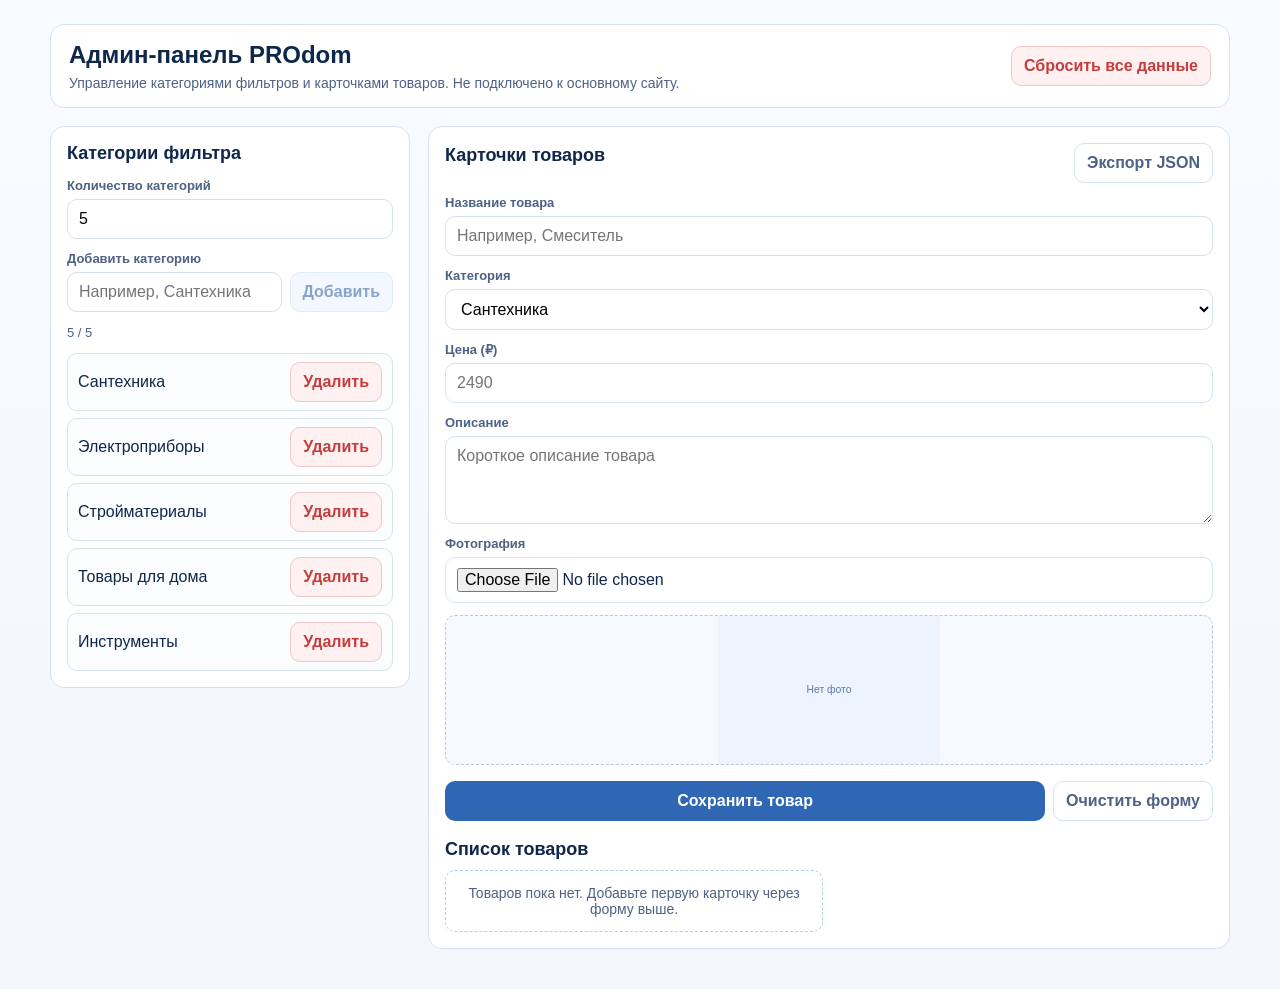
==== admin/admin.html @ e21e1221 "finish" ====
<!DOCTYPE html>
<html lang="ru">
<head>
  <meta charset="UTF-8">
  <meta name="viewport" content="width=device-width, initial-scale=1.0">
  <title>PROdom Admin</title>
  <style>
    :root {
      --bg: #f3f7fb;
      --panel: #ffffff;
      --ink: #0f274b;
      --muted: #4d6285;
      --line: #d7e2f0;
      --brand: #2f67b5;
      --brand-soft: #e8f1ff;
      --danger: #c43d3d;
      --ok: #2d8755;
      --radius: 14px;
    }

    * {
      box-sizing: border-box;
    }

    body {
      margin: 0;
      font-family: "Inter", "Segoe UI", Tahoma, sans-serif;
      background: linear-gradient(180deg, #f8fbff 0%, var(--bg) 100%);
      color: var(--ink);
    }

    .wrap {
      width: min(1180px, 94vw);
      margin: 24px auto 40px;
    }

    .topbar {
      background: var(--panel);
      border: 1px solid var(--line);
      border-radius: var(--radius);
      padding: 16px 18px;
      display: flex;
      justify-content: space-between;
      align-items: center;
      gap: 16px;
      margin-bottom: 18px;
    }

    .title {
      margin: 0;
      font-size: 24px;
      line-height: 1.15;
    }

    .subtitle {
      margin: 6px 0 0;
      color: var(--muted);
      font-size: 14px;
    }

    .layout {
      display: grid;
      grid-template-columns: 360px 1fr;
      gap: 18px;
      align-items: start;
    }

    .panel {
      background: var(--panel);
      border: 1px solid var(--line);
      border-radius: var(--radius);
      padding: 16px;
    }

    .panel h2 {
      margin: 0 0 14px;
      font-size: 18px;
    }

    .field {
      display: grid;
      gap: 6px;
      margin-bottom: 12px;
    }

    label {
      color: var(--muted);
      font-size: 13px;
      font-weight: 600;
    }

    input,
    textarea,
    select,
    button {
      font: inherit;
    }

    input,
    textarea,
    select {
      width: 100%;
      border: 1px solid var(--line);
      border-radius: 10px;
      padding: 10px 11px;
      background: #fff;
    }

    textarea {
      min-height: 88px;
      resize: vertical;
    }

    .row {
      display: grid;
      grid-template-columns: 1fr auto;
      gap: 8px;
    }

    .btn {
      border: 1px solid transparent;
      border-radius: 10px;
      padding: 10px 12px;
      cursor: pointer;
      font-weight: 600;
      background: #fff;
      color: var(--ink);
    }

    .btn-brand {
      background: var(--brand);
      color: #fff;
    }

    .btn-soft {
      background: var(--brand-soft);
      border-color: #bfd6f7;
      color: #154b95;
    }

    .btn-danger {
      background: #fff1f1;
      border-color: #efc7c7;
      color: var(--danger);
    }

    .btn-ghost {
      border-color: var(--line);
      color: var(--muted);
    }

    .btn:disabled {
      opacity: 0.5;
      cursor: not-allowed;
    }

    .category-list {
      list-style: none;
      padding: 0;
      margin: 12px 0 0;
      display: grid;
      gap: 7px;
    }

    .category-item {
      border: 1px solid var(--line);
      border-radius: 10px;
      padding: 8px 10px;
      display: flex;
      align-items: center;
      justify-content: space-between;
      gap: 8px;
      background: #fcfdff;
    }

    .muted {
      color: var(--muted);
      font-size: 13px;
    }

    .status {
      margin-top: 10px;
      font-size: 13px;
      padding: 8px 10px;
      border-radius: 8px;
      display: none;
    }

    .status.show {
      display: block;
    }

    .status.ok {
      background: #e9f8ef;
      color: var(--ok);
      border: 1px solid #bde7ca;
    }

    .status.warn {
      background: #fff8e9;
      color: #9b6b0d;
      border: 1px solid #f3e2b8;
    }

    .products-head {
      display: flex;
      justify-content: space-between;
      align-items: center;
      gap: 10px;
      margin-bottom: 12px;
      flex-wrap: wrap;
    }

    .products-grid {
      display: grid;
      grid-template-columns: repeat(2, minmax(220px, 1fr));
      gap: 12px;
    }

    .card {
      border: 1px solid var(--line);
      border-radius: 12px;
      padding: 10px;
      background: #fff;
      display: grid;
      gap: 8px;
    }

    .thumb {
      width: 100%;
      height: 160px;
      object-fit: cover;
      border-radius: 8px;
      border: 1px solid var(--line);
      background: #f0f4fa;
    }

    .meta h3 {
      margin: 0;
      font-size: 16px;
    }

    .meta p {
      margin: 4px 0 0;
      color: var(--muted);
      font-size: 13px;
    }

    .meta .price {
      color: var(--ink);
      font-weight: 700;
      margin-top: 5px;
    }

    .chip {
      display: inline-flex;
      align-items: center;
      padding: 3px 8px;
      border-radius: 999px;
      background: var(--brand-soft);
      color: #2157a7;
      border: 1px solid #bfd6f7;
      font-size: 12px;
      font-weight: 600;
    }

    .card-actions {
      display: flex;
      gap: 8px;
    }

    .preview {
      width: 100%;
      height: 150px;
      border: 1px dashed #b4c7e3;
      border-radius: 10px;
      object-fit: contain;
      background: #f6f9ff;
    }

    .empty {
      border: 1px dashed #b9cbe7;
      border-radius: 10px;
      padding: 14px;
      text-align: center;
      color: var(--muted);
      font-size: 14px;
    }

    @media (max-width: 980px) {
      .layout {
        grid-template-columns: 1fr;
      }

      .products-grid {
        grid-template-columns: 1fr;
      }
    }
  </style>
</head>
<body>
  <div class="wrap">
    <section class="topbar">
      <div>
        <h1 class="title">Админ-панель PROdom</h1>
        <p class="subtitle">Управление категориями фильтров и карточками товаров. Не подключено к основному сайту.</p>
      </div>
      <button id="reset-all" class="btn btn-danger" type="button">Сбросить все данные</button>
    </section>

    <main class="layout">
      <section class="panel">
        <h2>Категории фильтра</h2>
        <div class="field">
          <label for="category-limit">Количество категорий</label>
          <input id="category-limit" type="number" min="1" max="50" value="5">
        </div>

        <div class="field">
          <label for="new-category">Добавить категорию</label>
          <div class="row">
            <input id="new-category" type="text" placeholder="Например, Сантехника">
            <button id="add-category" class="btn btn-soft" type="button">Добавить</button>
          </div>
        </div>

        <p id="category-counter" class="muted">0 / 0</p>
        <ul id="category-list" class="category-list"></ul>

        <div id="category-status" class="status"></div>
      </section>

      <section class="panel">
        <div class="products-head">
          <h2>Карточки товаров</h2>
          <button id="export-data" class="btn btn-ghost" type="button">Экспорт JSON</button>
        </div>

        <form id="product-form" novalidate>
          <input id="product-id" type="hidden">

          <div class="field">
            <label for="product-name">Название товара</label>
            <input id="product-name" type="text" required placeholder="Например, Смеситель">
          </div>

          <div class="field">
            <label for="product-category">Категория</label>
            <select id="product-category" required></select>
          </div>

          <div class="field">
            <label for="product-price">Цена (₽)</label>
            <input id="product-price" type="number" min="0" step="1" required placeholder="2490">
          </div>

          <div class="field">
            <label for="product-description">Описание</label>
            <textarea id="product-description" placeholder="Короткое описание товара"></textarea>
          </div>

          <div class="field">
            <label for="product-photo">Фотография</label>
            <input id="product-photo" type="file" accept="image/*">
          </div>

          <img id="photo-preview" class="preview" alt="Предпросмотр фото">

          <div class="row" style="margin-top:12px;">
            <button id="save-product" class="btn btn-brand" type="submit">Сохранить товар</button>
            <button id="cancel-edit" class="btn btn-ghost" type="button">Очистить форму</button>
          </div>
        </form>

        <div id="product-status" class="status"></div>

        <div style="margin-top:18px;">
          <h2 style="margin-bottom:10px;">Список товаров</h2>
          <div id="products-grid" class="products-grid"></div>
        </div>
      </section>
    </main>
  </div>

  <script>
    (function () {
      const STORAGE_KEY = "prodom_admin_v1";
      const FALLBACK_IMAGE =
        "data:image/svg+xml;charset=UTF-8," +
        encodeURIComponent('<svg xmlns="http://www.w3.org/2000/svg" width="600" height="400"><rect width="100%" height="100%" fill="#eef4ff"/><text x="50%" y="50%" dominant-baseline="middle" text-anchor="middle" fill="#5f78a4" font-family="Arial" font-size="28">Нет фото</text></svg>');

      const state = loadState();

      const categoryLimitInput = document.getElementById("category-limit");
      const newCategoryInput = document.getElementById("new-category");
      const addCategoryBtn = document.getElementById("add-category");
      const categoryCounter = document.getElementById("category-counter");
      const categoryList = document.getElementById("category-list");
      const categoryStatus = document.getElementById("category-status");

      const productForm = document.getElementById("product-form");
      const productIdInput = document.getElementById("product-id");
      const productNameInput = document.getElementById("product-name");
      const productCategorySelect = document.getElementById("product-category");
      const productPriceInput = document.getElementById("product-price");
      const productDescriptionInput = document.getElementById("product-description");
      const productPhotoInput = document.getElementById("product-photo");
      const photoPreview = document.getElementById("photo-preview");
      const cancelEditBtn = document.getElementById("cancel-edit");
      const productStatus = document.getElementById("product-status");
      const productsGrid = document.getElementById("products-grid");

      const resetAllBtn = document.getElementById("reset-all");
      const exportBtn = document.getElementById("export-data");

      let pendingPhotoData = "";

      init();

      function init() {
        bindEvents();
        renderAll();
      }

      function bindEvents() {
        categoryLimitInput.addEventListener("change", onCategoryLimitChange);
        addCategoryBtn.addEventListener("click", onAddCategory);

        productPhotoInput.addEventListener("change", onPhotoChange);
        productForm.addEventListener("submit", onSaveProduct);
        cancelEditBtn.addEventListener("click", resetProductForm);
        productsGrid.addEventListener("click", onProductsGridClick);

        resetAllBtn.addEventListener("click", onResetAll);
        exportBtn.addEventListener("click", onExport);
      }

      function renderAll() {
        renderCategories();
        renderCategorySelect();
        renderProducts();
        photoPreview.src = FALLBACK_IMAGE;
      }

      function onCategoryLimitChange() {
        const raw = Number(categoryLimitInput.value);
        const nextLimit = clamp(Math.trunc(raw || 0), 1, 50);

        if (nextLimit < state.categories.length) {
          const dropCount = state.categories.length - nextLimit;
          const confirmed = window.confirm(
            `Лимит меньше текущего количества категорий. Удалить последние ${dropCount} категорий?`
          );
          if (!confirmed) {
            categoryLimitInput.value = String(state.categoryLimit);
            return;
          }
          state.categories = state.categories.slice(0, nextLimit);
        }

        state.categoryLimit = nextLimit;
        saveState();
        renderCategories();
        renderCategorySelect();
        showStatus(categoryStatus, "ok", "Лимит категорий обновлен.");
      }

      function onAddCategory() {
        const title = normalizeCategoryTitle(newCategoryInput.value);
        if (!title) {
          showStatus(categoryStatus, "warn", "Введите название категории.");
          return;
        }

        if (state.categories.length >= state.categoryLimit) {
          showStatus(categoryStatus, "warn", "Достигнут лимит категорий.");
          return;
        }

        if (state.categories.some((item) => item.toLowerCase() === title.toLowerCase())) {
          showStatus(categoryStatus, "warn", "Такая категория уже есть.");
          return;
        }

        state.categories.push(title);
        newCategoryInput.value = "";
        saveState();
        renderCategories();
        renderCategorySelect();
        showStatus(categoryStatus, "ok", "Категория добавлена.");
      }

      function onRemoveCategory(categoryName) {
        const usedByProducts = state.products.some((product) => product.category === categoryName);
        if (usedByProducts) {
          showStatus(categoryStatus, "warn", "Нельзя удалить категорию: она используется в товарах.");
          return;
        }

        state.categories = state.categories.filter((name) => name !== categoryName);
        saveState();
        renderCategories();
        renderCategorySelect();
        showStatus(categoryStatus, "ok", "Категория удалена.");
      }

      async function onPhotoChange() {
        const file = productPhotoInput.files && productPhotoInput.files[0];
        if (!file) {
          pendingPhotoData = "";
          photoPreview.src = FALLBACK_IMAGE;
          return;
        }

        try {
          pendingPhotoData = await fileToDataUrl(file);
          photoPreview.src = pendingPhotoData;
        } catch {
          pendingPhotoData = "";
          photoPreview.src = FALLBACK_IMAGE;
          showStatus(productStatus, "warn", "Не удалось прочитать изображение.");
        }
      }

      async function onSaveProduct(event) {
        event.preventDefault();

        if (!state.categories.length) {
          showStatus(productStatus, "warn", "Сначала добавьте хотя бы одну категорию.");
          return;
        }

        const id = String(productIdInput.value || "").trim();
        const name = String(productNameInput.value || "").trim();
        const category = String(productCategorySelect.value || "").trim();
        const price = Math.max(0, Number(productPriceInput.value || 0));
        const description = String(productDescriptionInput.value || "").trim();

        if (!name || !category || !Number.isFinite(price)) {
          showStatus(productStatus, "warn", "Заполните обязательные поля товара.");
          return;
        }

        let photo = pendingPhotoData;
        if (!photo && id) {
          const current = state.products.find((item) => item.id === id);
          photo = current ? current.photo : "";
        }

        const product = {
          id: id || makeId(),
          name,
          category,
          price: Math.round(price),
          description,
          photo: photo || ""
        };

        const index = state.products.findIndex((item) => item.id === product.id);
        if (index >= 0) {
          state.products[index] = product;
          showStatus(productStatus, "ok", "Товар обновлен.");
        } else {
          state.products.unshift(product);
          showStatus(productStatus, "ok", "Товар добавлен.");
        }

        saveState();
        renderProducts();
        resetProductForm();
      }

      function onProductsGridClick(event) {
        const target = event.target;
        if (!(target instanceof HTMLElement)) return;

        const actionBtn = target.closest("button[data-action]");
        if (!actionBtn) return;

        const id = String(actionBtn.dataset.id || "");
        const action = String(actionBtn.dataset.action || "");
        if (!id || !action) return;

        if (action === "edit") {
          startEdit(id);
        }

        if (action === "delete") {
          const ok = window.confirm("Удалить товар?");
          if (!ok) return;
          state.products = state.products.filter((item) => item.id !== id);
          saveState();
          renderProducts();
          showStatus(productStatus, "ok", "Товар удален.");
        }
      }

      function startEdit(id) {
        const product = state.products.find((item) => item.id === id);
        if (!product) return;

        productIdInput.value = product.id;
        productNameInput.value = product.name;
        productCategorySelect.value = product.category;
        productPriceInput.value = String(product.price);
        productDescriptionInput.value = product.description || "";
        pendingPhotoData = product.photo || "";
        photoPreview.src = pendingPhotoData || FALLBACK_IMAGE;
        productPhotoInput.value = "";
        window.scrollTo({ top: 0, behavior: "smooth" });
      }

      function resetProductForm() {
        productForm.reset();
        productIdInput.value = "";
        pendingPhotoData = "";
        photoPreview.src = FALLBACK_IMAGE;
      }

      function renderCategories() {
        categoryLimitInput.value = String(state.categoryLimit);
        categoryCounter.textContent = `${state.categories.length} / ${state.categoryLimit}`;
        addCategoryBtn.disabled = state.categories.length >= state.categoryLimit;

        categoryList.innerHTML = "";
        if (!state.categories.length) {
          const empty = document.createElement("li");
          empty.className = "empty";
          empty.textContent = "Категории еще не добавлены.";
          categoryList.appendChild(empty);
          return;
        }

        state.categories.forEach((name) => {
          const li = document.createElement("li");
          li.className = "category-item";
          li.innerHTML = `
            <span>${escapeHtml(name)}</span>
            <button class="btn btn-danger" type="button" data-remove-category="${escapeHtml(name)}">Удалить</button>
          `;
          categoryList.appendChild(li);
        });

        categoryList.querySelectorAll("button[data-remove-category]").forEach((btn) => {
          btn.addEventListener("click", () => onRemoveCategory(btn.dataset.removeCategory || ""));
        });
      }

      function renderCategorySelect() {
        const prev = productCategorySelect.value;
        productCategorySelect.innerHTML = "";

        if (!state.categories.length) {
          const option = document.createElement("option");
          option.value = "";
          option.textContent = "Сначала добавьте категорию";
          productCategorySelect.appendChild(option);
          return;
        }

        state.categories.forEach((name) => {
          const option = document.createElement("option");
          option.value = name;
          option.textContent = name;
          productCategorySelect.appendChild(option);
        });

        if (state.categories.includes(prev)) {
          productCategorySelect.value = prev;
        }
      }

      function renderProducts() {
        productsGrid.innerHTML = "";

        if (!state.products.length) {
          const empty = document.createElement("div");
          empty.className = "empty";
          empty.textContent = "Товаров пока нет. Добавьте первую карточку через форму выше.";
          productsGrid.appendChild(empty);
          return;
        }

        state.products.forEach((product) => {
          const card = document.createElement("article");
          card.className = "card";
          card.innerHTML = `
            <img class="thumb" src="${product.photo || FALLBACK_IMAGE}" alt="${escapeHtml(product.name)}">
            <div class="meta">
              <h3>${escapeHtml(product.name)}</h3>
              <span class="chip">${escapeHtml(product.category)}</span>
              <p class="price">${formatPrice(product.price)}</p>
              <p>${escapeHtml(product.description || "Без описания")}</p>
            </div>
            <div class="card-actions">
              <button class="btn btn-soft" type="button" data-action="edit" data-id="${product.id}">Редактировать</button>
              <button class="btn btn-danger" type="button" data-action="delete" data-id="${product.id}">Удалить</button>
            </div>
          `;
          productsGrid.appendChild(card);
        });
      }

      function onResetAll() {
        const ok = window.confirm("Удалить все категории и товары?");
        if (!ok) return;

        localStorage.removeItem(STORAGE_KEY);
        const fresh = makeDefaultState();
        state.categoryLimit = fresh.categoryLimit;
        state.categories = fresh.categories;
        state.products = fresh.products;
        resetProductForm();
        saveState();
        renderAll();
        showStatus(categoryStatus, "ok", "Данные сброшены.");
        showStatus(productStatus, "ok", "Данные сброшены.");
      }

      function onExport() {
        const blob = new Blob([JSON.stringify(state, null, 2)], { type: "application/json" });
        const url = URL.createObjectURL(blob);
        const a = document.createElement("a");
        a.href = url;
        a.download = "prodom-admin-data.json";
        document.body.appendChild(a);
        a.click();
        a.remove();
        URL.revokeObjectURL(url);
      }

      function showStatus(node, type, text) {
        node.className = `status show ${type}`;
        node.textContent = text;
        window.clearTimeout(node._hideTimer);
        node._hideTimer = window.setTimeout(() => {
          node.className = "status";
        }, 2600);
      }

      function saveState() {
        localStorage.setItem(STORAGE_KEY, JSON.stringify(state));
      }

      function loadState() {
        const fallback = makeDefaultState();
        try {
          const raw = localStorage.getItem(STORAGE_KEY);
          if (!raw) return fallback;
          const parsed = JSON.parse(raw);

          const categories = Array.isArray(parsed.categories)
            ? parsed.categories.map((value) => normalizeCategoryTitle(value)).filter(Boolean)
            : fallback.categories;
          const categoryLimit = clamp(Number(parsed.categoryLimit) || 0, 1, 50);
          const products = Array.isArray(parsed.products)
            ? parsed.products
                .filter((item) => item && typeof item === "object")
                .map((item) => ({
                  id: String(item.id || makeId()),
                  name: String(item.name || "").trim(),
                  category: String(item.category || "").trim(),
                  price: Math.max(0, Number(item.price) || 0),
                  description: String(item.description || "").trim(),
                  photo: String(item.photo || "")
                }))
                .filter((item) => item.name && item.category)
            : fallback.products;

          return {
            categoryLimit,
            categories: categories.slice(0, categoryLimit),
            products
          };
        } catch {
          return fallback;
        }
      }

      function makeDefaultState() {
        return {
          categoryLimit: 5,
          categories: ["Сантехника", "Электроприборы", "Стройматериалы", "Товары для дома", "Инструменты"],
          products: []
        };
      }

      function normalizeCategoryTitle(value) {
        const text = String(value || "").trim().replace(/\s+/g, " ");
        if (!text) return "";
        return text.charAt(0).toUpperCase() + text.slice(1);
      }

      function escapeHtml(value) {
        return String(value || "")
          .replace(/&/g, "&amp;")
          .replace(/</g, "&lt;")
          .replace(/>/g, "&gt;")
          .replace(/"/g, "&quot;")
          .replace(/'/g, "&#039;");
      }

      function clamp(value, min, max) {
        return Math.min(max, Math.max(min, value));
      }

      function makeId() {
        return `p_${Date.now()}_${Math.floor(Math.random() * 100000)}`;
      }

      function formatPrice(price) {
        return `${new Intl.NumberFormat("ru-RU").format(Math.round(Number(price) || 0))} ₽`;
      }

      function fileToDataUrl(file) {
        return new Promise((resolve, reject) => {
          const reader = new FileReader();
          reader.onload = () => resolve(String(reader.result || ""));
          reader.onerror = reject;
          reader.readAsDataURL(file);
        });
      }
    })();
  </script>
</body>
</html>
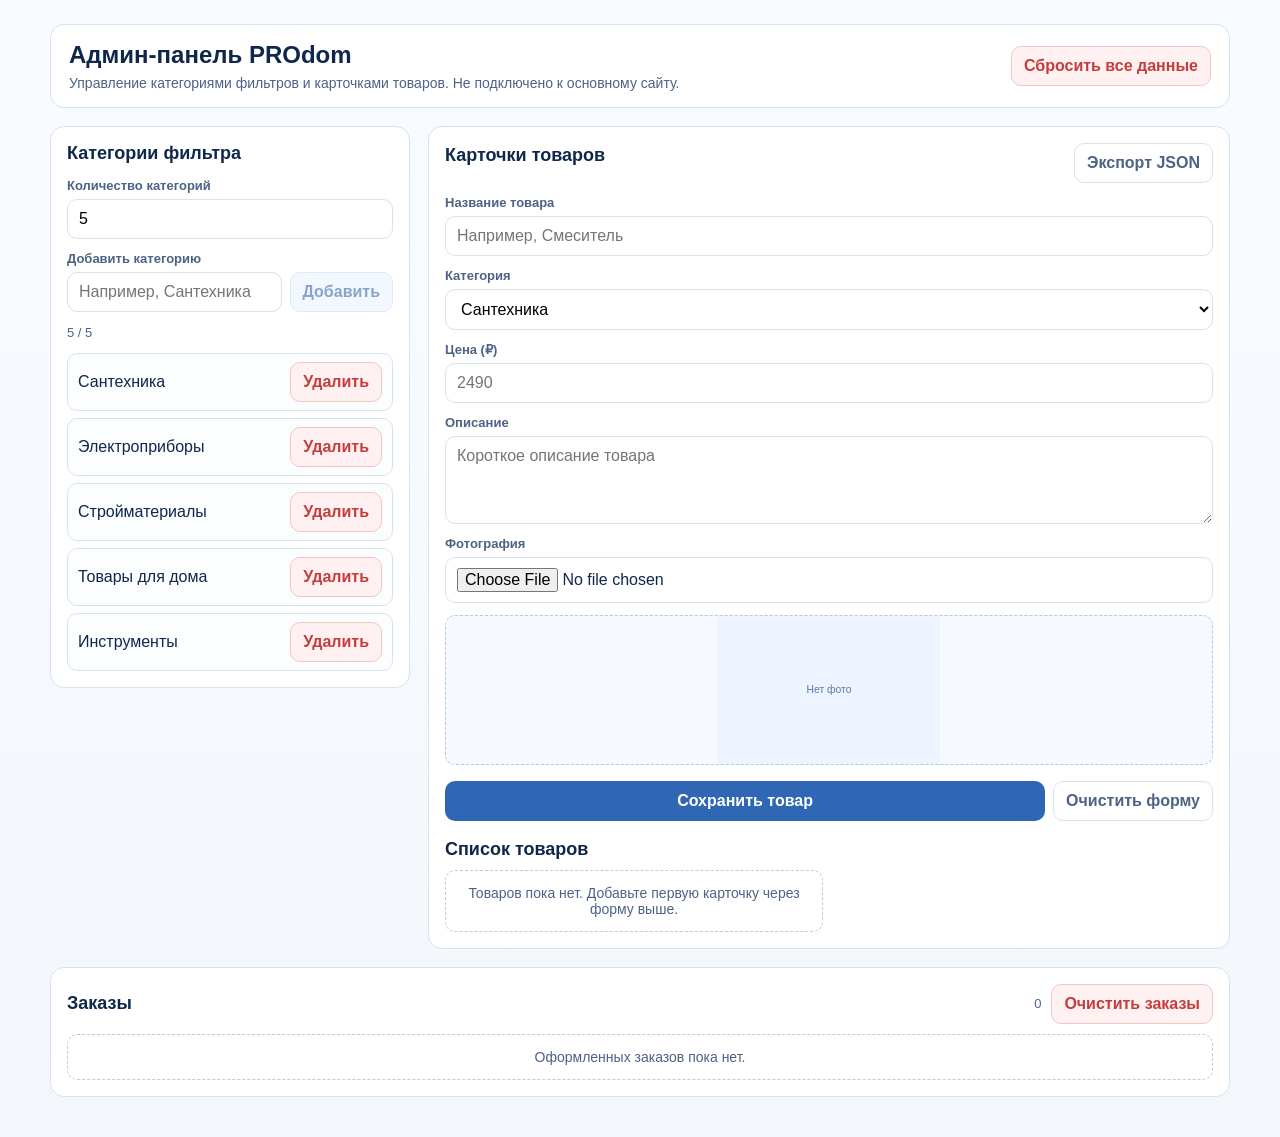
==== commit a65aa4a0: "profile" ====
--- a/admin/admin.html
+++ b/admin/admin.html
@@ -287,6 +287,59 @@
       font-size: 14px;
     }
 
+    .orders-head {
+      display: flex;
+      justify-content: space-between;
+      align-items: center;
+      gap: 10px;
+      margin-bottom: 10px;
+      flex-wrap: wrap;
+    }
+
+    .orders-list {
+      display: grid;
+      gap: 10px;
+    }
+
+    .order-card {
+      border: 1px solid var(--line);
+      border-radius: 12px;
+      padding: 12px;
+      background: #fff;
+      display: grid;
+      gap: 8px;
+    }
+
+    .order-card-top {
+      display: flex;
+      justify-content: space-between;
+      align-items: center;
+      gap: 12px;
+      flex-wrap: wrap;
+    }
+
+    .order-card-title {
+      margin: 0;
+      font-size: 15px;
+    }
+
+    .order-card-meta {
+      margin: 0;
+      color: var(--muted);
+      font-size: 13px;
+      display: grid;
+      gap: 3px;
+    }
+
+    .order-items {
+      margin: 0;
+      padding-left: 18px;
+      color: var(--muted);
+      font-size: 13px;
+      display: grid;
+      gap: 4px;
+    }
+
     @media (max-width: 980px) {
       .layout {
         grid-template-columns: 1fr;
@@ -379,12 +432,24 @@
           <div id="products-grid" class="products-grid"></div>
         </div>
       </section>
+
+      <section class="panel" style="grid-column: 1 / -1;">
+        <div class="orders-head">
+          <h2 style="margin:0;">Заказы</h2>
+          <div style="display:flex; align-items:center; gap:10px;">
+            <span id="orders-count" class="muted">0</span>
+            <button id="clear-orders" class="btn btn-danger" type="button">Очистить заказы</button>
+          </div>
+        </div>
+        <div id="orders-list" class="orders-list"></div>
+      </section>
     </main>
   </div>
 
   <script>
     (function () {
       const STORAGE_KEY = "prodom_admin_v1";
+      const ORDER_STORAGE_KEY = "prodom_orders_v1";
       const FALLBACK_IMAGE =
         "data:image/svg+xml;charset=UTF-8," +
         encodeURIComponent('<svg xmlns="http://www.w3.org/2000/svg" width="600" height="400"><rect width="100%" height="100%" fill="#eef4ff"/><text x="50%" y="50%" dominant-baseline="middle" text-anchor="middle" fill="#5f78a4" font-family="Arial" font-size="28">Нет фото</text></svg>');
@@ -412,6 +477,9 @@
 
       const resetAllBtn = document.getElementById("reset-all");
       const exportBtn = document.getElementById("export-data");
+      const ordersList = document.getElementById("orders-list");
+      const ordersCount = document.getElementById("orders-count");
+      const clearOrdersBtn = document.getElementById("clear-orders");
 
       let pendingPhotoData = "";
 
@@ -433,12 +501,14 @@
 
         resetAllBtn.addEventListener("click", onResetAll);
         exportBtn.addEventListener("click", onExport);
+        clearOrdersBtn.addEventListener("click", onClearOrders);
       }
 
       function renderAll() {
         renderCategories();
         renderCategorySelect();
         renderProducts();
+        renderOrders();
         photoPreview.src = FALLBACK_IMAGE;
       }
 
@@ -530,11 +600,11 @@
           return;
         }
 
-        const id = String(productIdInput.value || "").trim();
-        const name = String(productNameInput.value || "").trim();
+        const id = sanitizeId(productIdInput.value || "");
+        const name = sanitizePlainText(productNameInput.value || "", 120);
         const category = String(productCategorySelect.value || "").trim();
         const price = Math.max(0, Number(productPriceInput.value || 0));
-        const description = String(productDescriptionInput.value || "").trim();
+        const description = sanitizePlainText(productDescriptionInput.value || "", 400);
 
         if (!name || !category || !Number.isFinite(price)) {
           showStatus(productStatus, "warn", "Заполните обязательные поля товара.");
@@ -729,6 +799,69 @@
         URL.revokeObjectURL(url);
       }
 
+      function onClearOrders() {
+        const ok = window.confirm("Удалить все оформленные заказы?");
+        if (!ok) return;
+
+        localStorage.removeItem(ORDER_STORAGE_KEY);
+        renderOrders();
+        showStatus(productStatus, "ok", "Список заказов очищен.");
+      }
+
+      function renderOrders() {
+        if (!ordersList || !ordersCount) return;
+
+        const orders = readOrders();
+        ordersCount.textContent = `${orders.length}`;
+        ordersList.innerHTML = "";
+
+        if (!orders.length) {
+          const empty = document.createElement("div");
+          empty.className = "empty";
+          empty.textContent = "Оформленных заказов пока нет.";
+          ordersList.appendChild(empty);
+          return;
+        }
+
+        orders.forEach((order) => {
+          const card = document.createElement("article");
+          card.className = "order-card";
+
+          const title = String(order?.id || "Без номера");
+          const createdAt = formatDate(order?.createdAt);
+          const customerName = String(order?.customer?.fullName || "Без имени");
+          const customerEmail = String(order?.customer?.email || "—");
+          const customerPhone = String(order?.customer?.phone || "—");
+          const total = formatPrice(order?.total || 0);
+          const items = Array.isArray(order?.items) ? order.items : [];
+
+          const itemLines = items
+            .map((item) => {
+              const name = escapeHtml(item?.name || "Товар");
+              const qty = Math.max(1, Number(item?.quantity) || 1);
+              const lineTotal = formatPrice(item?.total || (Number(item?.price) || 0) * qty);
+              return `<li>${name} x ${qty} — ${lineTotal}</li>`;
+            })
+            .join("");
+
+          card.innerHTML = `
+            <div class="order-card-top">
+              <h3 class="order-card-title">Заказ ${escapeHtml(title)}</h3>
+              <span class="chip">${escapeHtml(total)}</span>
+            </div>
+            <p class="order-card-meta">
+              <span>Дата: ${escapeHtml(createdAt)}</span>
+              <span>Покупатель: ${escapeHtml(customerName)}</span>
+              <span>Email: ${escapeHtml(customerEmail)}</span>
+              <span>Телефон: ${escapeHtml(customerPhone)}</span>
+            </p>
+            <ol class="order-items">${itemLines || "<li>Состав заказа недоступен</li>"}</ol>
+          `;
+
+          ordersList.appendChild(card);
+        });
+      }
+
       function showStatus(node, type, text) {
         node.className = `status show ${type}`;
         node.textContent = text;
@@ -740,6 +873,16 @@
 
       function saveState() {
         localStorage.setItem(STORAGE_KEY, JSON.stringify(state));
+      }
+
+      function readOrders() {
+        try {
+          const raw = localStorage.getItem(ORDER_STORAGE_KEY);
+          const parsed = raw ? JSON.parse(raw) : [];
+          return Array.isArray(parsed) ? parsed : [];
+        } catch {
+          return [];
+        }
       }
 
       function loadState() {
@@ -757,11 +900,11 @@
             ? parsed.products
                 .filter((item) => item && typeof item === "object")
                 .map((item) => ({
-                  id: String(item.id || makeId()),
-                  name: String(item.name || "").trim(),
+                  id: sanitizeId(item.id || makeId()),
+                  name: sanitizePlainText(item.name || "", 120),
                   category: String(item.category || "").trim(),
                   price: Math.max(0, Number(item.price) || 0),
-                  description: String(item.description || "").trim(),
+                  description: sanitizePlainText(item.description || "", 400),
                   photo: String(item.photo || "")
                 }))
                 .filter((item) => item.name && item.category)
@@ -791,6 +934,20 @@
         return text.charAt(0).toUpperCase() + text.slice(1);
       }
 
+      function sanitizePlainText(value, maxLength) {
+        const limit = Math.max(1, Number(maxLength) || 300);
+        return String(value || "")
+          .replace(/[\u0000-\u001F\u007F]/g, " ")
+          .replace(/\s+/g, " ")
+          .trim()
+          .slice(0, limit);
+      }
+
+      function sanitizeId(value) {
+        const text = String(value || "").toLowerCase().replace(/[^a-z0-9_-]/g, "");
+        return text || makeId();
+      }
+
       function escapeHtml(value) {
         return String(value || "")
           .replace(/&/g, "&amp;")
@@ -812,6 +969,18 @@
         return `${new Intl.NumberFormat("ru-RU").format(Math.round(Number(price) || 0))} ₽`;
       }
 
+      function formatDate(value) {
+        const date = new Date(value);
+        if (Number.isNaN(date.getTime())) return "—";
+        return new Intl.DateTimeFormat("ru-RU", {
+          day: "2-digit",
+          month: "2-digit",
+          year: "numeric",
+          hour: "2-digit",
+          minute: "2-digit"
+        }).format(date);
+      }
+
       function fileToDataUrl(file) {
         return new Promise((resolve, reject) => {
           const reader = new FileReader();
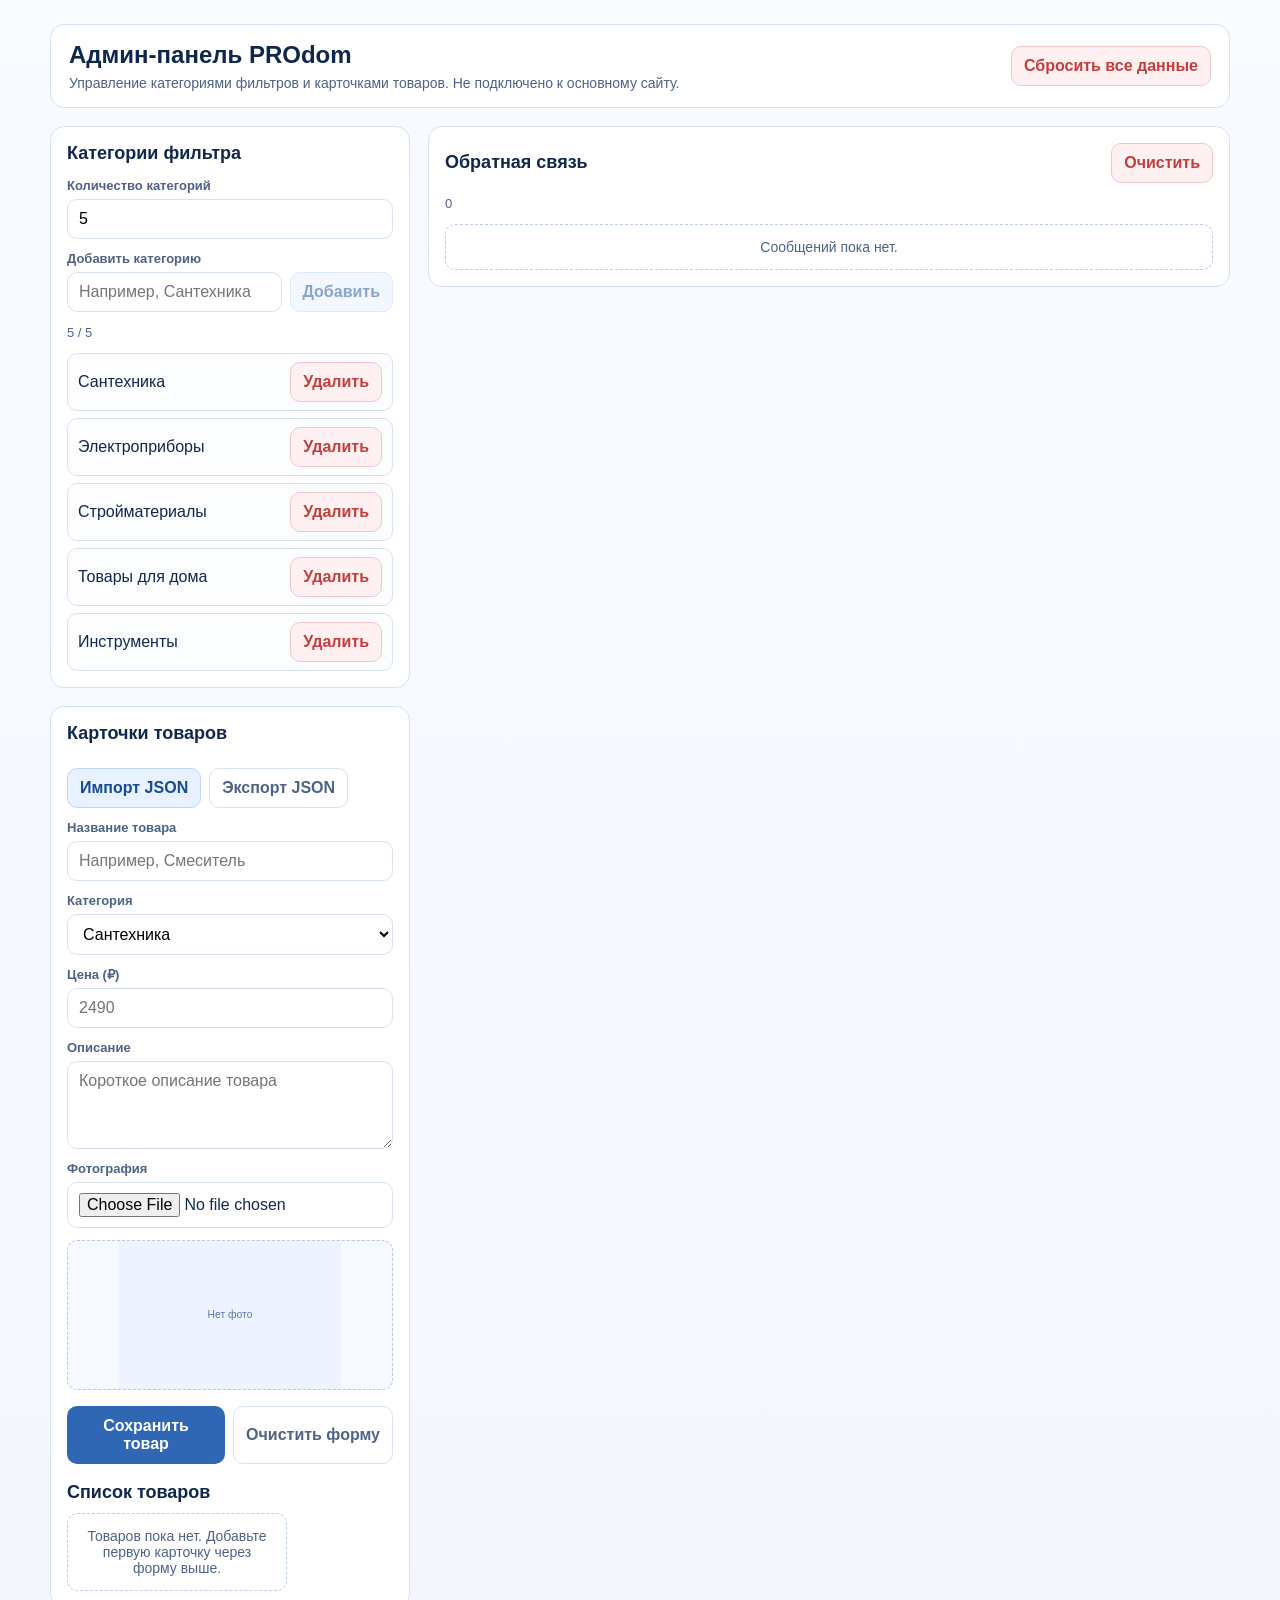
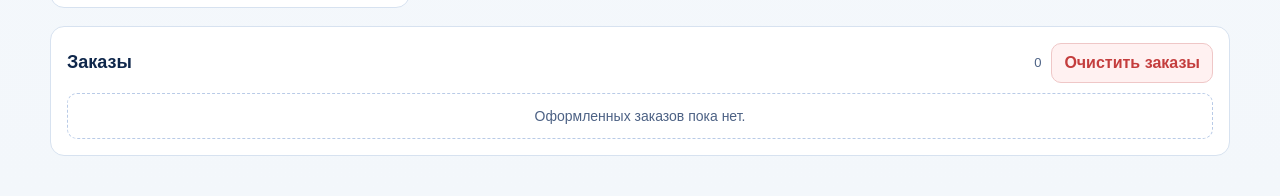
==== commit efbef45c: "json file" ====
--- a/admin/admin.html
+++ b/admin/admin.html
@@ -340,6 +340,27 @@
       gap: 4px;
     }
 
+    .feedback-list {
+      display: grid;
+      gap: 8px;
+      margin-top: 10px;
+    }
+
+    .feedback-item {
+      border: 1px solid var(--line);
+      border-radius: 10px;
+      padding: 10px;
+      background: #fff;
+      display: grid;
+      gap: 4px;
+    }
+
+    .feedback-item p {
+      margin: 0;
+      font-size: 13px;
+      color: var(--muted);
+    }
+
     @media (max-width: 980px) {
       .layout {
         grid-template-columns: 1fr;
@@ -384,9 +405,22 @@
       </section>
 
       <section class="panel">
+        <div class="orders-head">
+          <h2 style="margin:0;">Обратная связь</h2>
+          <button id="clear-feedback" class="btn btn-danger" type="button">Очистить</button>
+        </div>
+        <p id="feedback-count" class="muted">0</p>
+        <div id="feedback-list" class="feedback-list"></div>
+      </section>
+
+      <section class="panel">
         <div class="products-head">
           <h2>Карточки товаров</h2>
-          <button id="export-data" class="btn btn-ghost" type="button">Экспорт JSON</button>
+          <div style="display:flex; align-items:center; gap:8px; flex-wrap:wrap;">
+            <input id="import-data-file" type="file" accept=".json,application/json" style="display:none;">
+            <button id="import-data" class="btn btn-soft" type="button">Импорт JSON</button>
+            <button id="export-data" class="btn btn-ghost" type="button">Экспорт JSON</button>
+          </div>
         </div>
 
         <form id="product-form" novalidate>
@@ -450,6 +484,7 @@
     (function () {
       const STORAGE_KEY = "prodom_admin_v1";
       const ORDER_STORAGE_KEY = "prodom_orders_v1";
+      const FEEDBACK_STORAGE_KEY = "prodom_feedback_v1";
       const FALLBACK_IMAGE =
         "data:image/svg+xml;charset=UTF-8," +
         encodeURIComponent('<svg xmlns="http://www.w3.org/2000/svg" width="600" height="400"><rect width="100%" height="100%" fill="#eef4ff"/><text x="50%" y="50%" dominant-baseline="middle" text-anchor="middle" fill="#5f78a4" font-family="Arial" font-size="28">Нет фото</text></svg>');
@@ -476,10 +511,15 @@
       const productsGrid = document.getElementById("products-grid");
 
       const resetAllBtn = document.getElementById("reset-all");
+      const importBtn = document.getElementById("import-data");
+      const importFileInput = document.getElementById("import-data-file");
       const exportBtn = document.getElementById("export-data");
       const ordersList = document.getElementById("orders-list");
       const ordersCount = document.getElementById("orders-count");
       const clearOrdersBtn = document.getElementById("clear-orders");
+      const feedbackList = document.getElementById("feedback-list");
+      const feedbackCount = document.getElementById("feedback-count");
+      const clearFeedbackBtn = document.getElementById("clear-feedback");
 
       let pendingPhotoData = "";
 
@@ -500,8 +540,11 @@
         productsGrid.addEventListener("click", onProductsGridClick);
 
         resetAllBtn.addEventListener("click", onResetAll);
+        importBtn.addEventListener("click", () => importFileInput.click());
+        importFileInput.addEventListener("change", onImportJson);
         exportBtn.addEventListener("click", onExport);
         clearOrdersBtn.addEventListener("click", onClearOrders);
+        clearFeedbackBtn.addEventListener("click", onClearFeedback);
       }
 
       function renderAll() {
@@ -509,6 +552,7 @@
         renderCategorySelect();
         renderProducts();
         renderOrders();
+        renderFeedback();
         photoPreview.src = FALLBACK_IMAGE;
       }
 
@@ -799,6 +843,36 @@
         URL.revokeObjectURL(url);
       }
 
+      async function onImportJson(event) {
+        const input = event.target;
+        const file = input.files && input.files[0];
+        if (!file) return;
+
+        try {
+          const text = await file.text();
+          const payload = JSON.parse(text);
+          const normalized = normalizeImportedCatalog(payload);
+          if (!normalized.products.length) {
+            showStatus(productStatus, "warn", "JSON не содержит корректных товаров.");
+            return;
+          }
+
+          state.products = normalized.products;
+          state.categories = normalized.categories.length
+            ? normalized.categories.slice(0, 50)
+            : extractCategoriesFromProducts(normalized.products).slice(0, 50);
+          state.categoryLimit = clamp(Math.max(state.categoryLimit, state.categories.length), 1, 50);
+          saveState();
+          renderAll();
+          showStatus(productStatus, "ok", "JSON успешно загружен.");
+          showStatus(categoryStatus, "ok", "Категории обновлены из JSON.");
+        } catch {
+          showStatus(productStatus, "warn", "Не удалось прочитать JSON-файл.");
+        } finally {
+          input.value = "";
+        }
+      }
+
       function onClearOrders() {
         const ok = window.confirm("Удалить все оформленные заказы?");
         if (!ok) return;
@@ -806,6 +880,14 @@
         localStorage.removeItem(ORDER_STORAGE_KEY);
         renderOrders();
         showStatus(productStatus, "ok", "Список заказов очищен.");
+      }
+
+      function onClearFeedback() {
+        const ok = window.confirm("Удалить все сообщения обратной связи?");
+        if (!ok) return;
+        localStorage.removeItem(FEEDBACK_STORAGE_KEY);
+        renderFeedback();
+        showStatus(categoryStatus, "ok", "Сообщения обратной связи очищены.");
       }
 
       function renderOrders() {
@@ -862,6 +944,35 @@
         });
       }
 
+      function renderFeedback() {
+        if (!feedbackList || !feedbackCount) return;
+        const feedback = readFeedback();
+        feedbackCount.textContent = `${feedback.length}`;
+        feedbackList.innerHTML = "";
+
+        if (!feedback.length) {
+          const empty = document.createElement("div");
+          empty.className = "empty";
+          empty.textContent = "Сообщений пока нет.";
+          feedbackList.appendChild(empty);
+          return;
+        }
+
+        feedback.forEach((item) => {
+          const card = document.createElement("article");
+          card.className = "feedback-item";
+          const date = formatDate(item?.createdAt);
+          card.innerHTML = `
+            <p><strong>${escapeHtml(item?.topic || "Без темы")}</strong></p>
+            <p>Дата: ${escapeHtml(date)}</p>
+            <p>Имя: ${escapeHtml(item?.name || "—")}</p>
+            <p>Контакт: ${escapeHtml(item?.contact || "—")}</p>
+            <p>Сообщение: ${escapeHtml(item?.message || "—")}</p>
+          `;
+          feedbackList.appendChild(card);
+        });
+      }
+
       function showStatus(node, type, text) {
         node.className = `status show ${type}`;
         node.textContent = text;
@@ -883,6 +994,52 @@
         } catch {
           return [];
         }
+      }
+
+      function readFeedback() {
+        try {
+          const raw = localStorage.getItem(FEEDBACK_STORAGE_KEY);
+          const parsed = raw ? JSON.parse(raw) : [];
+          return Array.isArray(parsed) ? parsed : [];
+        } catch {
+          return [];
+        }
+      }
+
+      function normalizeImportedCatalog(payload) {
+        const categoriesRaw = Array.isArray(payload?.categories) ? payload.categories : [];
+        const productsRaw = Array.isArray(payload?.products)
+          ? payload.products
+          : Array.isArray(payload)
+            ? payload
+            : [];
+
+        const categories = categoriesRaw
+          .map((item) => normalizeCategoryTitle(item))
+          .filter(Boolean);
+
+        const products = productsRaw
+          .filter((item) => item && typeof item === "object")
+          .map((item) => ({
+            id: sanitizeId(item.id || makeId()),
+            name: sanitizePlainText(item.name || "", 120),
+            category: normalizeCategoryTitle(item.category || ""),
+            price: Math.max(0, Number(item.price) || 0),
+            description: sanitizePlainText(item.description || "", 400),
+            photo: String(item.photo || "")
+          }))
+          .filter((item) => item.name && item.category);
+
+        return { categories, products };
+      }
+
+      function extractCategoriesFromProducts(products) {
+        const set = new Set();
+        products.forEach((item) => {
+          const category = normalizeCategoryTitle(item?.category || "");
+          if (category) set.add(category);
+        });
+        return Array.from(set);
       }
 
       function loadState() {
@@ -944,7 +1101,12 @@
       }
 
       function sanitizeId(value) {
-        const text = String(value || "").toLowerCase().replace(/[^a-z0-9_-]/g, "");
+        const text = String(value || "")
+          .toLowerCase()
+          .trim()
+          .replace(/\s+/g, "-")
+          .replace(/[^a-z0-9\u0400-\u04FF_:-]/gi, "")
+          .slice(0, 120);
         return text || makeId();
       }
 
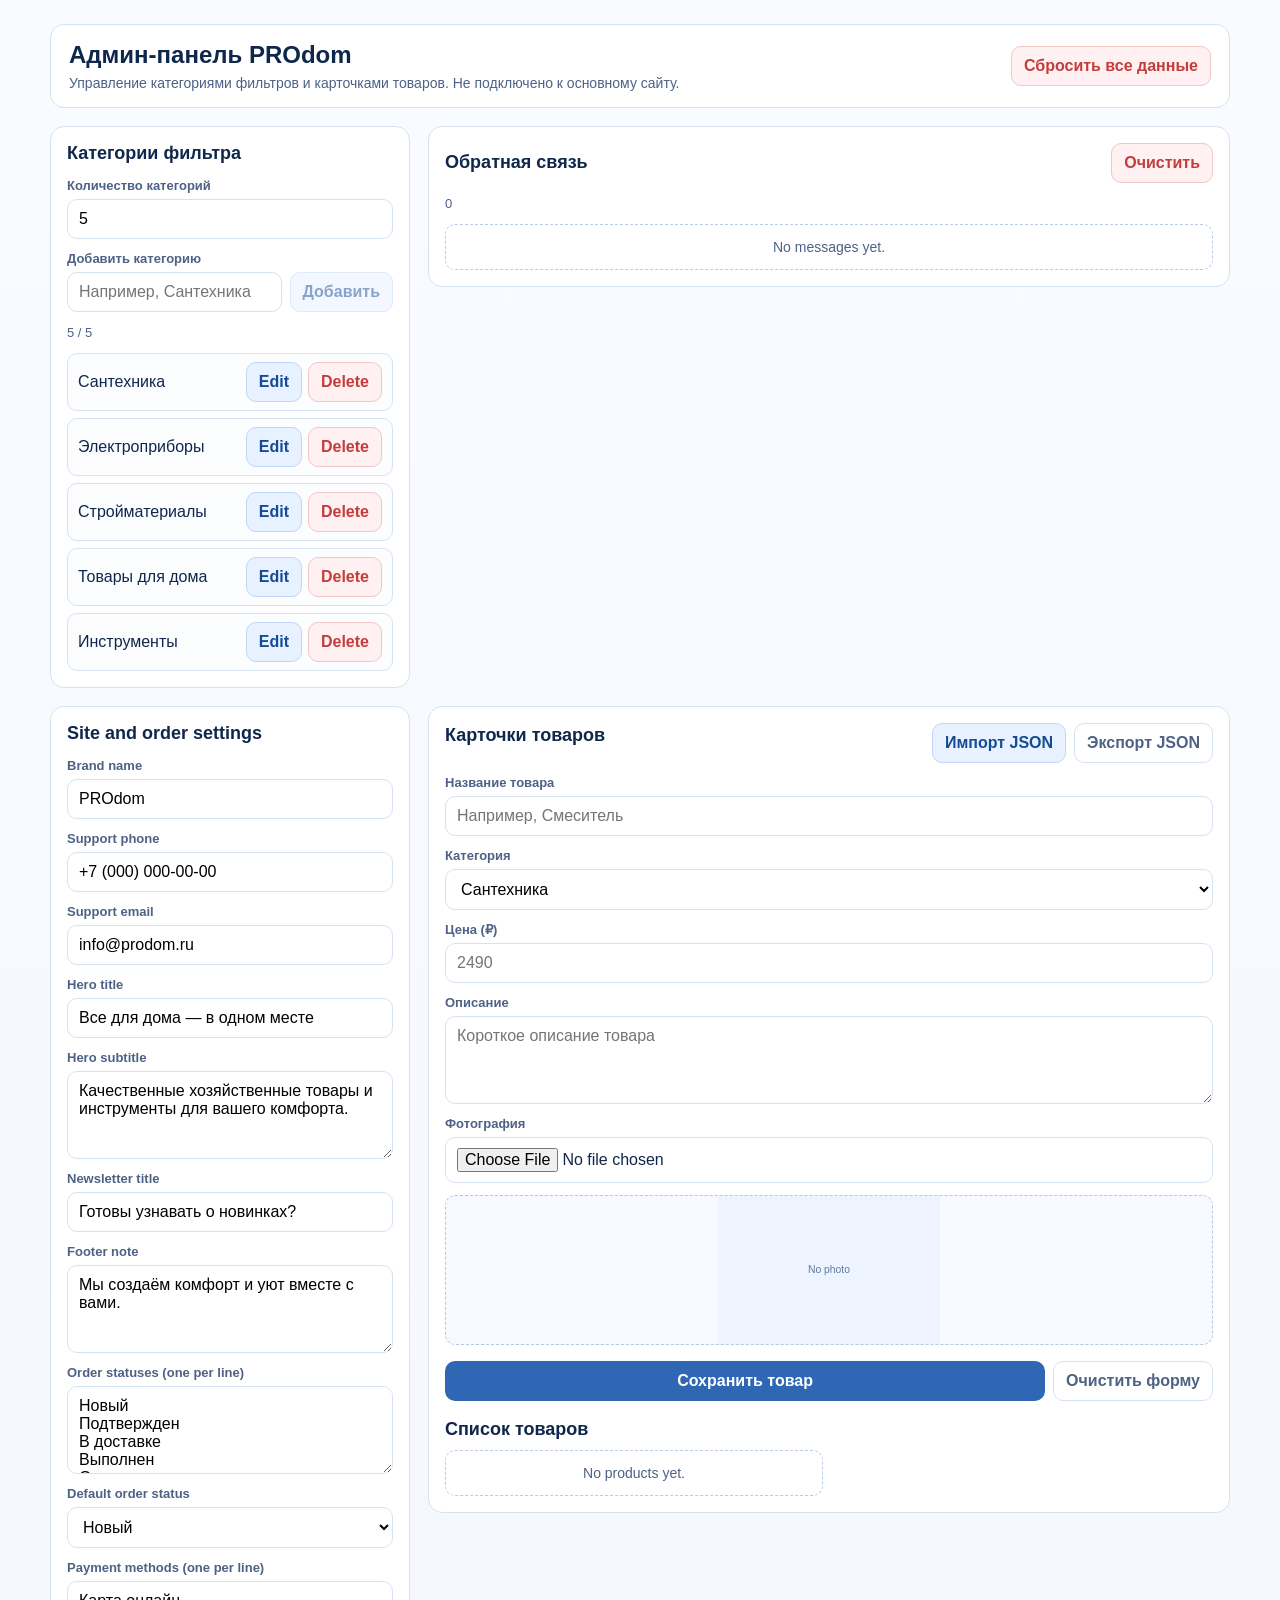
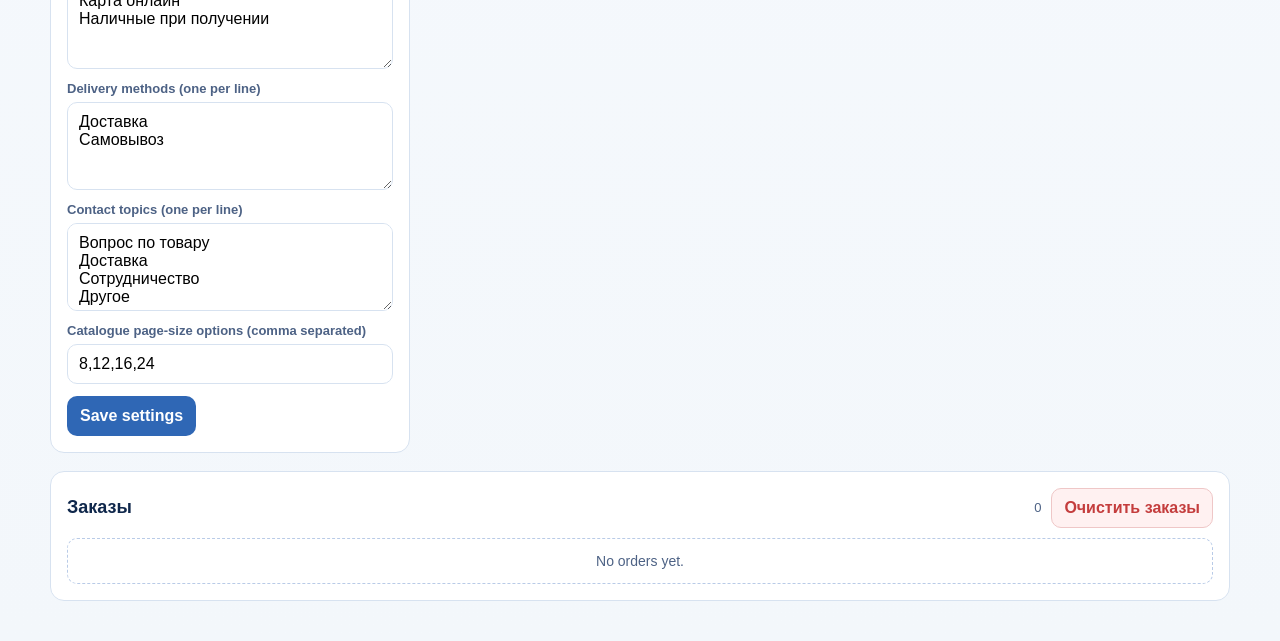
==== commit 73836c8a: "add mobile adaptive" ====
--- a/admin/admin.html
+++ b/admin/admin.html
@@ -414,6 +414,64 @@
       </section>
 
       <section class="panel">
+        <h2>Site and order settings</h2>
+        <div class="field">
+          <label for="setting-brand-name">Brand name</label>
+          <input id="setting-brand-name" type="text" placeholder="PROdom">
+        </div>
+        <div class="field">
+          <label for="setting-support-phone">Support phone</label>
+          <input id="setting-support-phone" type="text" placeholder="+7 (000) 000-00-00">
+        </div>
+        <div class="field">
+          <label for="setting-support-email">Support email</label>
+          <input id="setting-support-email" type="email" placeholder="info@prodom.ru">
+        </div>
+        <div class="field">
+          <label for="setting-hero-title">Hero title</label>
+          <input id="setting-hero-title" type="text">
+        </div>
+        <div class="field">
+          <label for="setting-hero-subtitle">Hero subtitle</label>
+          <textarea id="setting-hero-subtitle"></textarea>
+        </div>
+        <div class="field">
+          <label for="setting-newsletter-title">Newsletter title</label>
+          <input id="setting-newsletter-title" type="text">
+        </div>
+        <div class="field">
+          <label for="setting-newsletter-note">Footer note</label>
+          <textarea id="setting-newsletter-note"></textarea>
+        </div>
+        <div class="field">
+          <label for="setting-order-statuses">Order statuses (one per line)</label>
+          <textarea id="setting-order-statuses" placeholder="New&#10;Confirmed&#10;In delivery&#10;Completed"></textarea>
+        </div>
+        <div class="field">
+          <label for="setting-default-order-status">Default order status</label>
+          <select id="setting-default-order-status"></select>
+        </div>
+        <div class="field">
+          <label for="setting-payment-methods">Payment methods (one per line)</label>
+          <textarea id="setting-payment-methods" placeholder="Card online&#10;Cash on delivery"></textarea>
+        </div>
+        <div class="field">
+          <label for="setting-delivery-methods">Delivery methods (one per line)</label>
+          <textarea id="setting-delivery-methods" placeholder="Delivery&#10;Pickup"></textarea>
+        </div>
+        <div class="field">
+          <label for="setting-contact-topics">Contact topics (one per line)</label>
+          <textarea id="setting-contact-topics" placeholder="Product question&#10;Delivery&#10;Partnership&#10;Other"></textarea>
+        </div>
+        <div class="field">
+          <label for="setting-catalog-page-size">Catalogue page-size options (comma separated)</label>
+          <input id="setting-catalog-page-size" type="text" placeholder="8,12,16,24">
+        </div>
+        <button id="save-settings" class="btn btn-brand" type="button">Save settings</button>
+        <div id="settings-status" class="status"></div>
+      </section>
+
+      <section class="panel">
         <div class="products-head">
           <h2>Карточки товаров</h2>
           <div style="display:flex; align-items:center; gap:8px; flex-wrap:wrap;">
@@ -480,678 +538,6 @@
     </main>
   </div>
 
-  <script>
-    (function () {
-      const STORAGE_KEY = "prodom_admin_v1";
-      const ORDER_STORAGE_KEY = "prodom_orders_v1";
-      const FEEDBACK_STORAGE_KEY = "prodom_feedback_v1";
-      const FALLBACK_IMAGE =
-        "data:image/svg+xml;charset=UTF-8," +
-        encodeURIComponent('<svg xmlns="http://www.w3.org/2000/svg" width="600" height="400"><rect width="100%" height="100%" fill="#eef4ff"/><text x="50%" y="50%" dominant-baseline="middle" text-anchor="middle" fill="#5f78a4" font-family="Arial" font-size="28">Нет фото</text></svg>');
-
-      const state = loadState();
-
-      const categoryLimitInput = document.getElementById("category-limit");
-      const newCategoryInput = document.getElementById("new-category");
-      const addCategoryBtn = document.getElementById("add-category");
-      const categoryCounter = document.getElementById("category-counter");
-      const categoryList = document.getElementById("category-list");
-      const categoryStatus = document.getElementById("category-status");
-
-      const productForm = document.getElementById("product-form");
-      const productIdInput = document.getElementById("product-id");
-      const productNameInput = document.getElementById("product-name");
-      const productCategorySelect = document.getElementById("product-category");
-      const productPriceInput = document.getElementById("product-price");
-      const productDescriptionInput = document.getElementById("product-description");
-      const productPhotoInput = document.getElementById("product-photo");
-      const photoPreview = document.getElementById("photo-preview");
-      const cancelEditBtn = document.getElementById("cancel-edit");
-      const productStatus = document.getElementById("product-status");
-      const productsGrid = document.getElementById("products-grid");
-
-      const resetAllBtn = document.getElementById("reset-all");
-      const importBtn = document.getElementById("import-data");
-      const importFileInput = document.getElementById("import-data-file");
-      const exportBtn = document.getElementById("export-data");
-      const ordersList = document.getElementById("orders-list");
-      const ordersCount = document.getElementById("orders-count");
-      const clearOrdersBtn = document.getElementById("clear-orders");
-      const feedbackList = document.getElementById("feedback-list");
-      const feedbackCount = document.getElementById("feedback-count");
-      const clearFeedbackBtn = document.getElementById("clear-feedback");
-
-      let pendingPhotoData = "";
-
-      init();
-
-      function init() {
-        bindEvents();
-        renderAll();
-      }
-
-      function bindEvents() {
-        categoryLimitInput.addEventListener("change", onCategoryLimitChange);
-        addCategoryBtn.addEventListener("click", onAddCategory);
-
-        productPhotoInput.addEventListener("change", onPhotoChange);
-        productForm.addEventListener("submit", onSaveProduct);
-        cancelEditBtn.addEventListener("click", resetProductForm);
-        productsGrid.addEventListener("click", onProductsGridClick);
-
-        resetAllBtn.addEventListener("click", onResetAll);
-        importBtn.addEventListener("click", () => importFileInput.click());
-        importFileInput.addEventListener("change", onImportJson);
-        exportBtn.addEventListener("click", onExport);
-        clearOrdersBtn.addEventListener("click", onClearOrders);
-        clearFeedbackBtn.addEventListener("click", onClearFeedback);
-      }
-
-      function renderAll() {
-        renderCategories();
-        renderCategorySelect();
-        renderProducts();
-        renderOrders();
-        renderFeedback();
-        photoPreview.src = FALLBACK_IMAGE;
-      }
-
-      function onCategoryLimitChange() {
-        const raw = Number(categoryLimitInput.value);
-        const nextLimit = clamp(Math.trunc(raw || 0), 1, 50);
-
-        if (nextLimit < state.categories.length) {
-          const dropCount = state.categories.length - nextLimit;
-          const confirmed = window.confirm(
-            `Лимит меньше текущего количества категорий. Удалить последние ${dropCount} категорий?`
-          );
-          if (!confirmed) {
-            categoryLimitInput.value = String(state.categoryLimit);
-            return;
-          }
-          state.categories = state.categories.slice(0, nextLimit);
-        }
-
-        state.categoryLimit = nextLimit;
-        saveState();
-        renderCategories();
-        renderCategorySelect();
-        showStatus(categoryStatus, "ok", "Лимит категорий обновлен.");
-      }
-
-      function onAddCategory() {
-        const title = normalizeCategoryTitle(newCategoryInput.value);
-        if (!title) {
-          showStatus(categoryStatus, "warn", "Введите название категории.");
-          return;
-        }
-
-        if (state.categories.length >= state.categoryLimit) {
-          showStatus(categoryStatus, "warn", "Достигнут лимит категорий.");
-          return;
-        }
-
-        if (state.categories.some((item) => item.toLowerCase() === title.toLowerCase())) {
-          showStatus(categoryStatus, "warn", "Такая категория уже есть.");
-          return;
-        }
-
-        state.categories.push(title);
-        newCategoryInput.value = "";
-        saveState();
-        renderCategories();
-        renderCategorySelect();
-        showStatus(categoryStatus, "ok", "Категория добавлена.");
-      }
-
-      function onRemoveCategory(categoryName) {
-        const usedByProducts = state.products.some((product) => product.category === categoryName);
-        if (usedByProducts) {
-          showStatus(categoryStatus, "warn", "Нельзя удалить категорию: она используется в товарах.");
-          return;
-        }
-
-        state.categories = state.categories.filter((name) => name !== categoryName);
-        saveState();
-        renderCategories();
-        renderCategorySelect();
-        showStatus(categoryStatus, "ok", "Категория удалена.");
-      }
-
-      async function onPhotoChange() {
-        const file = productPhotoInput.files && productPhotoInput.files[0];
-        if (!file) {
-          pendingPhotoData = "";
-          photoPreview.src = FALLBACK_IMAGE;
-          return;
-        }
-
-        try {
-          pendingPhotoData = await fileToDataUrl(file);
-          photoPreview.src = pendingPhotoData;
-        } catch {
-          pendingPhotoData = "";
-          photoPreview.src = FALLBACK_IMAGE;
-          showStatus(productStatus, "warn", "Не удалось прочитать изображение.");
-        }
-      }
-
-      async function onSaveProduct(event) {
-        event.preventDefault();
-
-        if (!state.categories.length) {
-          showStatus(productStatus, "warn", "Сначала добавьте хотя бы одну категорию.");
-          return;
-        }
-
-        const id = sanitizeId(productIdInput.value || "");
-        const name = sanitizePlainText(productNameInput.value || "", 120);
-        const category = String(productCategorySelect.value || "").trim();
-        const price = Math.max(0, Number(productPriceInput.value || 0));
-        const description = sanitizePlainText(productDescriptionInput.value || "", 400);
-
-        if (!name || !category || !Number.isFinite(price)) {
-          showStatus(productStatus, "warn", "Заполните обязательные поля товара.");
-          return;
-        }
-
-        let photo = pendingPhotoData;
-        if (!photo && id) {
-          const current = state.products.find((item) => item.id === id);
-          photo = current ? current.photo : "";
-        }
-
-        const product = {
-          id: id || makeId(),
-          name,
-          category,
-          price: Math.round(price),
-          description,
-          photo: photo || ""
-        };
-
-        const index = state.products.findIndex((item) => item.id === product.id);
-        if (index >= 0) {
-          state.products[index] = product;
-          showStatus(productStatus, "ok", "Товар обновлен.");
-        } else {
-          state.products.unshift(product);
-          showStatus(productStatus, "ok", "Товар добавлен.");
-        }
-
-        saveState();
-        renderProducts();
-        resetProductForm();
-      }
-
-      function onProductsGridClick(event) {
-        const target = event.target;
-        if (!(target instanceof HTMLElement)) return;
-
-        const actionBtn = target.closest("button[data-action]");
-        if (!actionBtn) return;
-
-        const id = String(actionBtn.dataset.id || "");
-        const action = String(actionBtn.dataset.action || "");
-        if (!id || !action) return;
-
-        if (action === "edit") {
-          startEdit(id);
-        }
-
-        if (action === "delete") {
-          const ok = window.confirm("Удалить товар?");
-          if (!ok) return;
-          state.products = state.products.filter((item) => item.id !== id);
-          saveState();
-          renderProducts();
-          showStatus(productStatus, "ok", "Товар удален.");
-        }
-      }
-
-      function startEdit(id) {
-        const product = state.products.find((item) => item.id === id);
-        if (!product) return;
-
-        productIdInput.value = product.id;
-        productNameInput.value = product.name;
-        productCategorySelect.value = product.category;
-        productPriceInput.value = String(product.price);
-        productDescriptionInput.value = product.description || "";
-        pendingPhotoData = product.photo || "";
-        photoPreview.src = pendingPhotoData || FALLBACK_IMAGE;
-        productPhotoInput.value = "";
-        window.scrollTo({ top: 0, behavior: "smooth" });
-      }
-
-      function resetProductForm() {
-        productForm.reset();
-        productIdInput.value = "";
-        pendingPhotoData = "";
-        photoPreview.src = FALLBACK_IMAGE;
-      }
-
-      function renderCategories() {
-        categoryLimitInput.value = String(state.categoryLimit);
-        categoryCounter.textContent = `${state.categories.length} / ${state.categoryLimit}`;
-        addCategoryBtn.disabled = state.categories.length >= state.categoryLimit;
-
-        categoryList.innerHTML = "";
-        if (!state.categories.length) {
-          const empty = document.createElement("li");
-          empty.className = "empty";
-          empty.textContent = "Категории еще не добавлены.";
-          categoryList.appendChild(empty);
-          return;
-        }
-
-        state.categories.forEach((name) => {
-          const li = document.createElement("li");
-          li.className = "category-item";
-          li.innerHTML = `
-            <span>${escapeHtml(name)}</span>
-            <button class="btn btn-danger" type="button" data-remove-category="${escapeHtml(name)}">Удалить</button>
-          `;
-          categoryList.appendChild(li);
-        });
-
-        categoryList.querySelectorAll("button[data-remove-category]").forEach((btn) => {
-          btn.addEventListener("click", () => onRemoveCategory(btn.dataset.removeCategory || ""));
-        });
-      }
-
-      function renderCategorySelect() {
-        const prev = productCategorySelect.value;
-        productCategorySelect.innerHTML = "";
-
-        if (!state.categories.length) {
-          const option = document.createElement("option");
-          option.value = "";
-          option.textContent = "Сначала добавьте категорию";
-          productCategorySelect.appendChild(option);
-          return;
-        }
-
-        state.categories.forEach((name) => {
-          const option = document.createElement("option");
-          option.value = name;
-          option.textContent = name;
-          productCategorySelect.appendChild(option);
-        });
-
-        if (state.categories.includes(prev)) {
-          productCategorySelect.value = prev;
-        }
-      }
-
-      function renderProducts() {
-        productsGrid.innerHTML = "";
-
-        if (!state.products.length) {
-          const empty = document.createElement("div");
-          empty.className = "empty";
-          empty.textContent = "Товаров пока нет. Добавьте первую карточку через форму выше.";
-          productsGrid.appendChild(empty);
-          return;
-        }
-
-        state.products.forEach((product) => {
-          const card = document.createElement("article");
-          card.className = "card";
-          card.innerHTML = `
-            <img class="thumb" src="${product.photo || FALLBACK_IMAGE}" alt="${escapeHtml(product.name)}">
-            <div class="meta">
-              <h3>${escapeHtml(product.name)}</h3>
-              <span class="chip">${escapeHtml(product.category)}</span>
-              <p class="price">${formatPrice(product.price)}</p>
-              <p>${escapeHtml(product.description || "Без описания")}</p>
-            </div>
-            <div class="card-actions">
-              <button class="btn btn-soft" type="button" data-action="edit" data-id="${product.id}">Редактировать</button>
-              <button class="btn btn-danger" type="button" data-action="delete" data-id="${product.id}">Удалить</button>
-            </div>
-          `;
-          productsGrid.appendChild(card);
-        });
-      }
-
-      function onResetAll() {
-        const ok = window.confirm("Удалить все категории и товары?");
-        if (!ok) return;
-
-        localStorage.removeItem(STORAGE_KEY);
-        const fresh = makeDefaultState();
-        state.categoryLimit = fresh.categoryLimit;
-        state.categories = fresh.categories;
-        state.products = fresh.products;
-        resetProductForm();
-        saveState();
-        renderAll();
-        showStatus(categoryStatus, "ok", "Данные сброшены.");
-        showStatus(productStatus, "ok", "Данные сброшены.");
-      }
-
-      function onExport() {
-        const blob = new Blob([JSON.stringify(state, null, 2)], { type: "application/json" });
-        const url = URL.createObjectURL(blob);
-        const a = document.createElement("a");
-        a.href = url;
-        a.download = "prodom-admin-data.json";
-        document.body.appendChild(a);
-        a.click();
-        a.remove();
-        URL.revokeObjectURL(url);
-      }
-
-      async function onImportJson(event) {
-        const input = event.target;
-        const file = input.files && input.files[0];
-        if (!file) return;
-
-        try {
-          const text = await file.text();
-          const payload = JSON.parse(text);
-          const normalized = normalizeImportedCatalog(payload);
-          if (!normalized.products.length) {
-            showStatus(productStatus, "warn", "JSON не содержит корректных товаров.");
-            return;
-          }
-
-          state.products = normalized.products;
-          state.categories = normalized.categories.length
-            ? normalized.categories.slice(0, 50)
-            : extractCategoriesFromProducts(normalized.products).slice(0, 50);
-          state.categoryLimit = clamp(Math.max(state.categoryLimit, state.categories.length), 1, 50);
-          saveState();
-          renderAll();
-          showStatus(productStatus, "ok", "JSON успешно загружен.");
-          showStatus(categoryStatus, "ok", "Категории обновлены из JSON.");
-        } catch {
-          showStatus(productStatus, "warn", "Не удалось прочитать JSON-файл.");
-        } finally {
-          input.value = "";
-        }
-      }
-
-      function onClearOrders() {
-        const ok = window.confirm("Удалить все оформленные заказы?");
-        if (!ok) return;
-
-        localStorage.removeItem(ORDER_STORAGE_KEY);
-        renderOrders();
-        showStatus(productStatus, "ok", "Список заказов очищен.");
-      }
-
-      function onClearFeedback() {
-        const ok = window.confirm("Удалить все сообщения обратной связи?");
-        if (!ok) return;
-        localStorage.removeItem(FEEDBACK_STORAGE_KEY);
-        renderFeedback();
-        showStatus(categoryStatus, "ok", "Сообщения обратной связи очищены.");
-      }
-
-      function renderOrders() {
-        if (!ordersList || !ordersCount) return;
-
-        const orders = readOrders();
-        ordersCount.textContent = `${orders.length}`;
-        ordersList.innerHTML = "";
-
-        if (!orders.length) {
-          const empty = document.createElement("div");
-          empty.className = "empty";
-          empty.textContent = "Оформленных заказов пока нет.";
-          ordersList.appendChild(empty);
-          return;
-        }
-
-        orders.forEach((order) => {
-          const card = document.createElement("article");
-          card.className = "order-card";
-
-          const title = String(order?.id || "Без номера");
-          const createdAt = formatDate(order?.createdAt);
-          const customerName = String(order?.customer?.fullName || "Без имени");
-          const customerEmail = String(order?.customer?.email || "—");
-          const customerPhone = String(order?.customer?.phone || "—");
-          const total = formatPrice(order?.total || 0);
-          const items = Array.isArray(order?.items) ? order.items : [];
-
-          const itemLines = items
-            .map((item) => {
-              const name = escapeHtml(item?.name || "Товар");
-              const qty = Math.max(1, Number(item?.quantity) || 1);
-              const lineTotal = formatPrice(item?.total || (Number(item?.price) || 0) * qty);
-              return `<li>${name} x ${qty} — ${lineTotal}</li>`;
-            })
-            .join("");
-
-          card.innerHTML = `
-            <div class="order-card-top">
-              <h3 class="order-card-title">Заказ ${escapeHtml(title)}</h3>
-              <span class="chip">${escapeHtml(total)}</span>
-            </div>
-            <p class="order-card-meta">
-              <span>Дата: ${escapeHtml(createdAt)}</span>
-              <span>Покупатель: ${escapeHtml(customerName)}</span>
-              <span>Email: ${escapeHtml(customerEmail)}</span>
-              <span>Телефон: ${escapeHtml(customerPhone)}</span>
-            </p>
-            <ol class="order-items">${itemLines || "<li>Состав заказа недоступен</li>"}</ol>
-          `;
-
-          ordersList.appendChild(card);
-        });
-      }
-
-      function renderFeedback() {
-        if (!feedbackList || !feedbackCount) return;
-        const feedback = readFeedback();
-        feedbackCount.textContent = `${feedback.length}`;
-        feedbackList.innerHTML = "";
-
-        if (!feedback.length) {
-          const empty = document.createElement("div");
-          empty.className = "empty";
-          empty.textContent = "Сообщений пока нет.";
-          feedbackList.appendChild(empty);
-          return;
-        }
-
-        feedback.forEach((item) => {
-          const card = document.createElement("article");
-          card.className = "feedback-item";
-          const date = formatDate(item?.createdAt);
-          card.innerHTML = `
-            <p><strong>${escapeHtml(item?.topic || "Без темы")}</strong></p>
-            <p>Дата: ${escapeHtml(date)}</p>
-            <p>Имя: ${escapeHtml(item?.name || "—")}</p>
-            <p>Контакт: ${escapeHtml(item?.contact || "—")}</p>
-            <p>Сообщение: ${escapeHtml(item?.message || "—")}</p>
-          `;
-          feedbackList.appendChild(card);
-        });
-      }
-
-      function showStatus(node, type, text) {
-        node.className = `status show ${type}`;
-        node.textContent = text;
-        window.clearTimeout(node._hideTimer);
-        node._hideTimer = window.setTimeout(() => {
-          node.className = "status";
-        }, 2600);
-      }
-
-      function saveState() {
-        localStorage.setItem(STORAGE_KEY, JSON.stringify(state));
-      }
-
-      function readOrders() {
-        try {
-          const raw = localStorage.getItem(ORDER_STORAGE_KEY);
-          const parsed = raw ? JSON.parse(raw) : [];
-          return Array.isArray(parsed) ? parsed : [];
-        } catch {
-          return [];
-        }
-      }
-
-      function readFeedback() {
-        try {
-          const raw = localStorage.getItem(FEEDBACK_STORAGE_KEY);
-          const parsed = raw ? JSON.parse(raw) : [];
-          return Array.isArray(parsed) ? parsed : [];
-        } catch {
-          return [];
-        }
-      }
-
-      function normalizeImportedCatalog(payload) {
-        const categoriesRaw = Array.isArray(payload?.categories) ? payload.categories : [];
-        const productsRaw = Array.isArray(payload?.products)
-          ? payload.products
-          : Array.isArray(payload)
-            ? payload
-            : [];
-
-        const categories = categoriesRaw
-          .map((item) => normalizeCategoryTitle(item))
-          .filter(Boolean);
-
-        const products = productsRaw
-          .filter((item) => item && typeof item === "object")
-          .map((item) => ({
-            id: sanitizeId(item.id || makeId()),
-            name: sanitizePlainText(item.name || "", 120),
-            category: normalizeCategoryTitle(item.category || ""),
-            price: Math.max(0, Number(item.price) || 0),
-            description: sanitizePlainText(item.description || "", 400),
-            photo: String(item.photo || "")
-          }))
-          .filter((item) => item.name && item.category);
-
-        return { categories, products };
-      }
-
-      function extractCategoriesFromProducts(products) {
-        const set = new Set();
-        products.forEach((item) => {
-          const category = normalizeCategoryTitle(item?.category || "");
-          if (category) set.add(category);
-        });
-        return Array.from(set);
-      }
-
-      function loadState() {
-        const fallback = makeDefaultState();
-        try {
-          const raw = localStorage.getItem(STORAGE_KEY);
-          if (!raw) return fallback;
-          const parsed = JSON.parse(raw);
-
-          const categories = Array.isArray(parsed.categories)
-            ? parsed.categories.map((value) => normalizeCategoryTitle(value)).filter(Boolean)
-            : fallback.categories;
-          const categoryLimit = clamp(Number(parsed.categoryLimit) || 0, 1, 50);
-          const products = Array.isArray(parsed.products)
-            ? parsed.products
-                .filter((item) => item && typeof item === "object")
-                .map((item) => ({
-                  id: sanitizeId(item.id || makeId()),
-                  name: sanitizePlainText(item.name || "", 120),
-                  category: String(item.category || "").trim(),
-                  price: Math.max(0, Number(item.price) || 0),
-                  description: sanitizePlainText(item.description || "", 400),
-                  photo: String(item.photo || "")
-                }))
-                .filter((item) => item.name && item.category)
-            : fallback.products;
-
-          return {
-            categoryLimit,
-            categories: categories.slice(0, categoryLimit),
-            products
-          };
-        } catch {
-          return fallback;
-        }
-      }
-
-      function makeDefaultState() {
-        return {
-          categoryLimit: 5,
-          categories: ["Сантехника", "Электроприборы", "Стройматериалы", "Товары для дома", "Инструменты"],
-          products: []
-        };
-      }
-
-      function normalizeCategoryTitle(value) {
-        const text = String(value || "").trim().replace(/\s+/g, " ");
-        if (!text) return "";
-        return text.charAt(0).toUpperCase() + text.slice(1);
-      }
-
-      function sanitizePlainText(value, maxLength) {
-        const limit = Math.max(1, Number(maxLength) || 300);
-        return String(value || "")
-          .replace(/[\u0000-\u001F\u007F]/g, " ")
-          .replace(/\s+/g, " ")
-          .trim()
-          .slice(0, limit);
-      }
-
-      function sanitizeId(value) {
-        const text = String(value || "")
-          .toLowerCase()
-          .trim()
-          .replace(/\s+/g, "-")
-          .replace(/[^a-z0-9\u0400-\u04FF_:-]/gi, "")
-          .slice(0, 120);
-        return text || makeId();
-      }
-
-      function escapeHtml(value) {
-        return String(value || "")
-          .replace(/&/g, "&amp;")
-          .replace(/</g, "&lt;")
-          .replace(/>/g, "&gt;")
-          .replace(/"/g, "&quot;")
-          .replace(/'/g, "&#039;");
-      }
-
-      function clamp(value, min, max) {
-        return Math.min(max, Math.max(min, value));
-      }
-
-      function makeId() {
-        return `p_${Date.now()}_${Math.floor(Math.random() * 100000)}`;
-      }
-
-      function formatPrice(price) {
-        return `${new Intl.NumberFormat("ru-RU").format(Math.round(Number(price) || 0))} ₽`;
-      }
-
-      function formatDate(value) {
-        const date = new Date(value);
-        if (Number.isNaN(date.getTime())) return "—";
-        return new Intl.DateTimeFormat("ru-RU", {
-          day: "2-digit",
-          month: "2-digit",
-          year: "numeric",
-          hour: "2-digit",
-          minute: "2-digit"
-        }).format(date);
-      }
-
-      function fileToDataUrl(file) {
-        return new Promise((resolve, reject) => {
-          const reader = new FileReader();
-          reader.onload = () => resolve(String(reader.result || ""));
-          reader.onerror = reject;
-          reader.readAsDataURL(file);
-        });
-      }
-    })();
-  </script>
+  <script src="./admin.js"></script>
 </body>
 </html>
